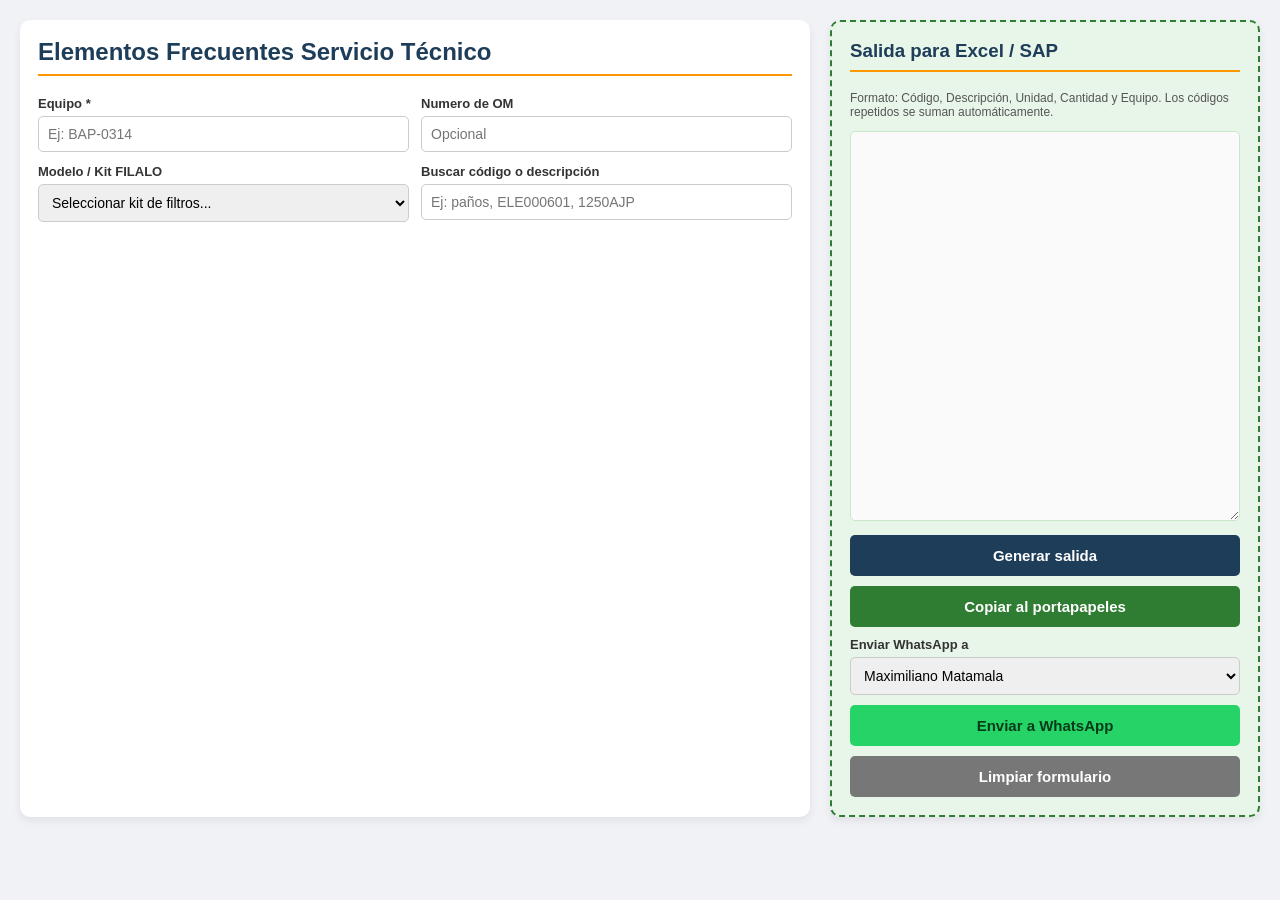
==== elementos-frecuentes/index.html @ 6d953f05 "Update index.html" ====
<!DOCTYPE html>
<html lang="es">
<head>
<meta charset="UTF-8"><meta name="viewport" content="width=device-width, initial-scale=1.0">
<title>Formulario Elementos Frecuentes ST</title>
<style>
body{font-family:Segoe UI,Tahoma,sans-serif;background:#f0f2f5;margin:0;padding:20px;color:#333}.container{max-width:1300px;margin:auto;display:grid;grid-template-columns:1fr 430px;gap:20px}@media(max-width:950px){.container{grid-template-columns:1fr}.output-box{position:static!important}}.card{background:#fff;padding:18px;border-radius:10px;box-shadow:0 4px 8px rgba(0,0,0,.07)}h2,h3{margin-top:0;color:#1e3d59;border-bottom:2px solid #ff9800;padding-bottom:8px}.grid{display:grid;grid-template-columns:repeat(2,1fr);gap:12px}@media(max-width:700px){.grid{grid-template-columns:1fr}}label{display:block;font-weight:700;font-size:13px;margin-bottom:5px}input,select{width:100%;box-sizing:border-box;padding:9px;border:1px solid #ccc;border-radius:5px;font-size:14px}.section{border:1px solid #ddd;border-radius:8px;margin-top:12px;overflow:hidden;background:#fff}.section-header{display:flex;align-items:center;gap:10px;background:#1e3d59;color:#fff;padding:10px 12px;font-weight:700}.section-header input{width:auto;transform:scale(1.15)}.section-body{display:none;padding:10px 12px}.section.active .section-body{display:block}.item-row{display:grid;grid-template-columns:115px 1fr 55px 90px;gap:10px;align-items:center;border-bottom:1px solid #eee;padding:7px 0}.item-row:last-child{border-bottom:none}.code{font-family:Consolas,monospace;color:#b71c1c;font-weight:700;font-size:13px}.name{font-size:13px}.qty{text-align:center;font-weight:700}.qty:disabled{background:#f2f2f2;color:#999}textarea{width:100%;height:390px;box-sizing:border-box;font-family:Consolas,monospace;font-size:12px;padding:10px;border:1px solid #c8e6c9;border-radius:5px;background:#fafafa;resize:vertical}.output-box{background:#e8f5e9;border:2px dashed #2e7d32;position:sticky;top:20px}.btn{border:0;width:100%;padding:12px;border-radius:5px;color:#fff;font-weight:700;font-size:15px;cursor:pointer;margin-top:10px}.btn-copy{background:#2e7d32}.btn-clear{background:#777}.btn-wa{background:#25D366;color:#063b1a}.btn-gen{background:#1e3d59}.note{font-size:12px;color:#555;margin:6px 0 12px}
</style>
</head>
<body>
<div class="container"><div class="card"><h2>Elementos Frecuentes Servicio Técnico</h2>
<div class="grid"><div><label for="equipo">Equipo *</label><input id="equipo" placeholder="Ej: BAP-0314" oninput="generarSalida()"></div><div><label for="om">Numero de OM</label><input id="om" placeholder="Opcional"></div><div><label for="modelo">Modelo / Kit FILALO</label><select id="modelo" onchange="seleccionarKit()"><option value="">Seleccionar kit de filtros...</option></select></div><div><label for="busqueda">Buscar código o descripción</label><input id="busqueda" placeholder="Ej: paños, ELE000601, 1250AJP" oninput="filtrarItems()"></div></div><div id="formulario"></div></div>
<div class="card output-box"><h3>Salida para Excel / SAP</h3><p class="note">Formato: Código, Descripción, Unidad, Cantidad y Equipo. Los códigos repetidos se suman automáticamente.</p><textarea id="salida" readonly></textarea><button class="btn btn-gen" onclick="generarSalida(true)">Generar salida</button><button class="btn btn-copy" onclick="copiarSalida()">Copiar al portapapeles</button><label for="contactoWsp" style="margin-top:10px">Enviar WhatsApp a</label><select id="contactoWsp"><option value="Maximiliano Matamala">Maximiliano Matamala</option><option value="Alejandro Araya">Alejandro Araya</option></select><button class="btn btn-wa" onclick="enviarWhatsApp()">Enviar a WhatsApp</button><button class="btn btn-clear" onclick="limpiarFormulario()">Limpiar formulario</button></div></div>
<script>
const contactosWhatsApp={
  "Maximiliano Matamala":"56995320821",
  "Alejandro Araya":"56966588858"
};
const grupos=[
{nombre:"Consumibles",items:[["INS000072","Protector de polos"],["HER000015","Cinta aislante negra"],["INS000008","Cinta de goma autofusion"],["ADH000219","Cinsta Reflectante Verde Limon"],["INS000240","Limpiador de frenos x Litro"],["HER000202","Limpiador dielectrico x Litro"],["PIN000203","Paños"],["HER000092","Limpia contacto"],["HER000094","Lubricante Spray"],["ACE000019","Spray grasa dieléctrica"],["HER000051","Grasa EP2 x kg"],["INS000023","Silicona"],["ELE002580","Amarra plástica 20 cm"],["ELE000060","Amarra plástica 10 cm"],["ELE000061","Amarra plástica 14 cm"],["ELE002234","Amarra plástica 17 cm"],["ELE000062","Amarra plástica 19 cm"],["ELE000063","Amarra plástica 28 cm"],["ELE000064","Amarra plástica 30 cm"],["ELE002233","Amarra plástica 36 cm"],["ELE000065","Amarra plástica 37 cm"],["ELE000066","Amarra plástica 40 cm"],["ELE000067","Amarra plástica 50 cm"],["ELE000068","Amarra plástica 55 cm"],["ELE000069","Amarra plástica 76 cm"]]},
{nombre:"Abrasivos, corte y soldadura",items:[["HER000036","Disco lija c/velcro 6' N°120"],["HER000039","Disco lija c/velcro 6' N°100"],["HER000037","Disco lija c/velcro 6' N°150"],["HER000030","Disco lija c/velcro 6' N°180"],["HER000041","Disco lija c/velcro 6' N°220"],["HER000043","Disco lija c/velcro 6' N°320"],["HER000038","Disco lija c/velcro 6' N°60"],["HER000287","Disco lija c/velcro 6' N°80"],["HER000294","Disco lija c/velcro 6 N°240"],["HER000042","Disco lija c/velcro 6 N°280"],["INS000053","Disco lija c/velcro 6' N°360"],["HER000027","Disco de corte 4 1/2"],["HER000154","Disco de corte 7 x 1,6mm"],["HER000028","Disco de desbaste metal 4 1/2"],["HER000044","Disco traslapado 4 1/2 GR60"],["HER000222","Grata"],["ELE000805","Soldadura 6011 3/32"],["ELE001846","Soldadura 7018 3/32"]]},
{nombre:"Adhesivos y sellado",items:[["INS000141","Pegatanke"],["HER000064","Pegamento La Gotita 2ml"]]},
{nombre:"Eléctricos",items:[["ELE000691","Terminales paleta hembra azul"],["ELE000657","Switch potenciometro"],["ELE000848","Terminales paleta macho azul"],["ELE000703","Terminales ojo azul 5mm"],["ELE000705","Terminales ojo azul 10mm"],["ELE003255","GPS nuevo"],["ELE002596","Portafusible ATO 1-20A"],["ELE002025","Mantención motor eléctrico"],["ELE001674","Fusible ATO 3 AMP"],["ELE002742","Relay 12V 5P"],["ELE000681","Bornes batería x un."],["ELE002609","Cable 2 vías"],["ELE002610","Cable 3 vías"],["ELE001380","Cable batería"],["ELE000180","Chapa contacto JLG 3 posiciones"],["ELE000664","Switch 2 posiciones con retorno"],["ELE000669","Switch 3 posiciones con retorno"],["ELE000601","Parada emergencia original JLG"],["ELE000477","Perilla potenciómetro"],["ELE001323","Pin macho joystick tijeras"],["ELE001322","Pin hembra joystick tijeras"],["ELE002973","Porta relay cerámica"],["ELE002314","Porta relay 5 PIN"]]},
{nombre:"Hidráulicos",items:[["HID003984","Espiral protector 1/4\" (14-17mm)"],["HID003986","Espiral protector 1/2\" (22-27mm)"],["HID003987","Espiral protector 3/4\" (28-35mm)"],["HID003988","Espiral protector 1\" (36-46mm)"],["HID001210","Flexibles hidráulicos según muestra"],["HID003660","Kit sellos para masas general"],["HID002227","Kit sellos motor de giro general"],["HID002622","Manguera combustible 1/2"],["HID001655","Visor hidráulico 1250AJP"]]},
{nombre:"Componentes mayores",items:[["MOT001287","Motor de arranque"],["MOT001203","Alternador"],["BAT000002","Batería 12V 100Ah"],["BAT000003","Batería 12V 150Ah"],["BAT000086","Batería 12V 220Ah"]]},
{nombre:"Carrocería y estructura",items:[["ELE000340","Manibela mesa motor"],["MEC003679","Bombín capot 17AJRT"],["MEC000581","Bombín capot 1250AJP"],["ADH000150","Mica comando canastillo 1250AJP"],["ADH000687","Mica Comando Tierra 1250AJP"]]},
{nombre:"Instrumentación",items:[["ELE000322","Horómetro de reemplazo"]]},
{nombre:"Fluidos",items:[["ACE000036","Aceite motor 15W40 Tineta 19 L"],["ACE000005","Aceite motor 15W40 Tambor 200 L"],["ACE000035","Aceite hidráulico NUTO 46 Tineta 19 L"],["ACE000003","Aceite hidráulico NUTO 46 Tambor 200 L"],["HER000095","Refrigerante / Coolant al 50% Tineta 19 L"],["ACE000052","Aceite Diferencial LS 85W90 Tineta 19 L"],["ACE000054","Aceite Diferencial LS 85W90 Tambor 200 L"],["INS000165","Gas refrigerante A/C"]]},
{nombre:"Ferretería",items:[["PER000483","Pernos por muestra"],["PER000184","Tuercas por muestra"],["PER000030","Golillas por muestra"],["MEC001195","Abrazadera cremallera metálica 10-16mm"]]},
{nombre:"Documentación",items:[["MEC003191","Portadocumentos"]]},
{nombre:"Kits de filtros 250 h",items:[["FILALO0001","Kit filtros 250h - 10-70 / 17-40 FH/FM - DEUTZ 2012"],["FILALO0002","Kit filtros 250h - 10-70 / 17-40 FR - DEUTZ 2012"],["FILALO0003","Kit filtros 250h - 1200SJP / 1250AJP / 1350SJP - DEUTZ TD2011"],["FILALO0004","Kit filtros 250h - 450AJSII / 600AJ / 800AJ / 860SJ - DEUTZ D2011"],["FILALO0005","Kit filtros 250h - 450AJSII / 600AJ - DEUTZ D2011"],["FILALO0006","Kit filtros 250h - 17AJ Spider / SJP315 / Eager Beaver - HONDA GX340/GX340I"],["FILALO0007","Kit filtros 250h - 340AJ - KUBOTA D1105"],["FILALO0008","Kit filtros 250h - 140 RTE - KUBOTA D1105"],["FILALO0009","Kit filtros 250h - 800AJ/860SJ/4394RT/S-65/S-85/Z-45/Z-60/Z-62/Z-135 - DEUTZ D2011"],["FILALO0010","Kit filtros 250h - 6.26 Faresin - YANMAR"],["FILALO0011","Kit filtros 250h - 17AJRT Alorental - DEUTZ D2011L"],["FILALO0012","Kit filtros 250h - 16AJ Alolift/Alorental - HATZ"],["FILALO0013","Kit filtros 250h - 20AJ RT / 24TJ RT / 26AJ RT - CUMMINS 2.8"],["FILALO0014","Kit filtros 250h - 1500SJP / 1250AJP / 800AJ - DEUTZ TD 2.9"],["FILALO0015","Kit filtros 250h - G10-43A - CUMMINS"],["FILALO0016","Kit filtros 250h - G10-43A - CUMMINS"],["FILALO0017","Kit filtros 250h - 15AJ RT - YANMAR"],["FILALO0018","Kit filtros 250h - 1850SJP - DEUTZ TD 3.2"],["FILALO0019","Kit filtros 250h - S80 - CAT 804D-33"],["FILALO0020","Kit filtros 250h - 307 - DEUTZ D2012"],["FILALO0021","Kit filtros 250h - M600 - YANMAR"],["FILALO0022","Kit filtros 250h - GS2669RT - KUBOTA"],["FILALO0023","Kit filtros 250h - 120SXJ - DEUTZ"],["FILALO0024","Kit filtros 250h - 450AJ SII - PERKINS 404"],["FILALO0025","Kit filtros 250h - 21AJ Spider - HATZ"],["FILALO0026","Kit filtros 250h - 860SJ - PERKINS 404T"],["FILALO0027","Kit filtros 250h - Z-45/25 - PERKINS 404"],["FILALO0029","Kit filtros 250h - 12AJ BB - YANMAR"],["FILALO0030","Kit filtros 250h - ZX-135/70 - PERKINS"],["FILALO0031","Kit filtros 250h - S125 - PERKINS"],["FILALO0032","Kit filtros 250h - 120RTE - YANMAR"],["FILALO0033","Kit filtros 250h - 140RT - KUBOTA D1105"],["FILALO0036","Kit filtros 250h - 34AJX - CUMMINS"],["FILALO0038","Kit filtros 250h - 10-70/17-40 FR - DEUTZ 3.8 EU5"]]},
{nombre:"Reparaciones",items:[["REP000040","Reparacion Cilindro Direccion"],["REP000083","Reparacion Cilindro Jib"],["REP000070","Reparacion Cilindro Nivel"],["HID004063","Reparacion Cilindro Main"],["MEC003361","Reparacion Motor de Giro"],["MEC001340","Reperacion Motor de Partida"],["MEC001341","Reparacion Alternador"],["REP000036","Reparacion Radiadior Enfriador de Aceite"],["REP000002","Neumaticos Reparacion"],["NEU000144","Neumaticos Montaje"],["MEC002331","Reparacion de Canastillo"],["REP000005","Reparacion Mecanizada"]]]}];

function ordenarItemsPorDescripcion(){
  grupos.forEach(grupo => {
    grupo.items.sort((a, b) =>
      a[1].localeCompare(b[1], "es", { sensitivity: "base", numeric: true })
    );
  });
}

function normalizarTexto(texto){return texto.toLowerCase().normalize("NFD").replace(/[\u0300-\u036f]/g,"")}

function crearFormulario(){const cont=document.getElementById("formulario"),sel=document.getElementById("modelo");grupos.forEach((g,gi)=>{const sec=document.createElement("div");sec.className="section";sec.dataset.group=gi;sec.innerHTML=`<div class="section-header"><input type="checkbox" id="grupo-${gi}" onchange="toggleGrupo(${gi},this.checked)"><label for="grupo-${gi}" style="margin:0;color:white;cursor:pointer">${g.nombre}</label></div><div class="section-body"></div>`;const body=sec.querySelector(".section-body");g.items.forEach((it,ii)=>{const row=document.createElement("div");row.className="item-row";row.dataset.search=(it[0]+" "+it[1]+" "+g.nombre).toLowerCase();row.innerHTML=`<span class="code">${it[0]}</span><span class="name">${it[1]}</span><input type="number" class="qty" min="0" step="1" placeholder="Cant." disabled data-group="${gi}" data-index="${ii}" oninput="generarSalida()">`;body.appendChild(row);if(g.nombre==="Kits de filtros 250 h"){const opt=document.createElement("option");opt.value=`${gi}-${ii}`;opt.textContent=`${it[0]} | ${it[1]}`;sel.appendChild(opt)}});cont.appendChild(sec)})}
function toggleGrupo(gi,activo){const sec=document.querySelector(`.section[data-group="${gi}"]`);sec.classList.toggle("active",activo);document.querySelectorAll(`.qty[data-group="${gi}"]`).forEach(i=>{i.disabled=!activo;if(!activo)i.value=""});generarSalida()}
function seleccionarKit(){const v=document.getElementById("modelo").value;if(!v)return;const[gi,ii]=v.split("-").map(Number);document.getElementById(`grupo-${gi}`).checked=true;toggleGrupo(gi,true);const input=document.querySelector(`.qty[data-group="${gi}"][data-index="${ii}"]`);input.value=1;generarSalida()}
function generarSalida(alerta=false){const equipo=document.getElementById("equipo").value.trim();const m=new Map();document.querySelectorAll(".qty").forEach(input=>{const qty=Number(input.value);if(input.disabled||!qty||qty<=0)return;const gi=Number(input.dataset.group),ii=Number(input.dataset.index);const[cod,desc]=grupos[gi].items[ii];const key=cod+"|"+desc;if(!m.has(key))m.set(key,{cod,desc,qty:0});m.get(key).qty+=qty});let txt="Codigo\tDescripcion\tCantidad\tEquipo\n";Array.from(m.values()).sort((a,b)=>a.desc.localeCompare(b.desc, 'es', {sensitivity:'base', numeric:true})).forEach(r=>txt+=`${r.cod}\t${r.desc}\t${r.qty}\t${equipo}\n`);document.getElementById("salida").value=m.size?txt:"";if(alerta&&!m.size)alert("No hay elementos seleccionados.")}
function copiarSalida(){generarSalida(true);const salida=document.getElementById("salida");if(!salida.value.trim())return;navigator.clipboard.writeText(salida.value).then(()=>alert("Copiado. Puedes pegar directo en Excel.")).catch(()=>{salida.select();document.execCommand("copy");alert("Copiado. Puedes pegar directo en Excel.")})}
function enviarWhatsApp(){generarSalida(true);const t=document.getElementById("salida").value.trim();if(!t){alert("No hay datos para enviar.");return}const contacto=document.getElementById("contactoWsp").value;const numeroWhatsApp=contactosWhatsApp[contacto];window.open(`https://wa.me/${numeroWhatsApp}?text=${encodeURIComponent(t)}`,"_blank")}
function limpiarFormulario(){if(!confirm("¿Limpiar formulario?"))return;document.getElementById("equipo").value="";document.getElementById("om").value="";document.getElementById("modelo").value="";document.getElementById("busqueda").value="";document.querySelectorAll(".section-header input").forEach(c=>c.checked=false);document.querySelectorAll(".section").forEach(s=>s.classList.remove("active"));document.querySelectorAll(".qty").forEach(i=>{i.value="";i.disabled=true});document.querySelectorAll(".item-row").forEach(r=>r.style.display="grid");document.getElementById("salida").value=""}
function filtrarItems(){const q=normalizarTexto(document.getElementById("busqueda").value.trim());document.querySelectorAll(".item-row").forEach(r=>r.style.display=!q||normalizarTexto(r.dataset.search).includes(q)?"grid":"none");document.querySelectorAll(".section").forEach(sec=>{const gi=sec.dataset.group;const checked=document.getElementById(`grupo-${gi}`).checked;const tieneCoincidencias=Array.from(sec.querySelectorAll(".item-row")).some(r=>r.style.display!=="none");sec.classList.toggle("active",q?tieneCoincidencias||checked:checked)})}
ordenarItemsPorDescripcion();
crearFormulario();
</script></body></html>
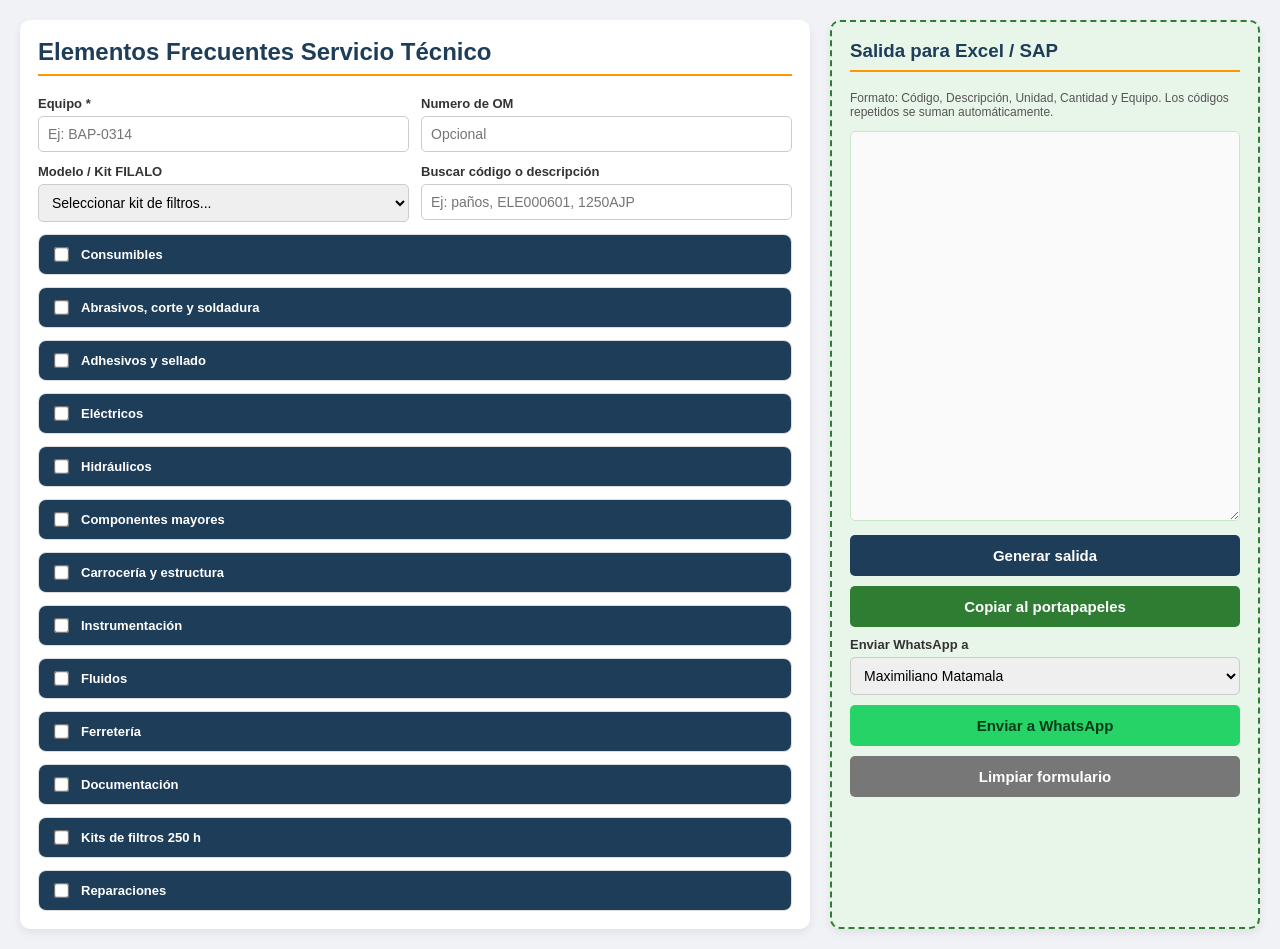
==== commit ac30ac83: "Update index.html" ====
--- a/elementos-frecuentes/index.html
+++ b/elementos-frecuentes/index.html
@@ -29,7 +29,7 @@
 {nombre:"Ferretería",items:[["PER000483","Pernos por muestra"],["PER000184","Tuercas por muestra"],["PER000030","Golillas por muestra"],["MEC001195","Abrazadera cremallera metálica 10-16mm"]]},
 {nombre:"Documentación",items:[["MEC003191","Portadocumentos"]]},
 {nombre:"Kits de filtros 250 h",items:[["FILALO0001","Kit filtros 250h - 10-70 / 17-40 FH/FM - DEUTZ 2012"],["FILALO0002","Kit filtros 250h - 10-70 / 17-40 FR - DEUTZ 2012"],["FILALO0003","Kit filtros 250h - 1200SJP / 1250AJP / 1350SJP - DEUTZ TD2011"],["FILALO0004","Kit filtros 250h - 450AJSII / 600AJ / 800AJ / 860SJ - DEUTZ D2011"],["FILALO0005","Kit filtros 250h - 450AJSII / 600AJ - DEUTZ D2011"],["FILALO0006","Kit filtros 250h - 17AJ Spider / SJP315 / Eager Beaver - HONDA GX340/GX340I"],["FILALO0007","Kit filtros 250h - 340AJ - KUBOTA D1105"],["FILALO0008","Kit filtros 250h - 140 RTE - KUBOTA D1105"],["FILALO0009","Kit filtros 250h - 800AJ/860SJ/4394RT/S-65/S-85/Z-45/Z-60/Z-62/Z-135 - DEUTZ D2011"],["FILALO0010","Kit filtros 250h - 6.26 Faresin - YANMAR"],["FILALO0011","Kit filtros 250h - 17AJRT Alorental - DEUTZ D2011L"],["FILALO0012","Kit filtros 250h - 16AJ Alolift/Alorental - HATZ"],["FILALO0013","Kit filtros 250h - 20AJ RT / 24TJ RT / 26AJ RT - CUMMINS 2.8"],["FILALO0014","Kit filtros 250h - 1500SJP / 1250AJP / 800AJ - DEUTZ TD 2.9"],["FILALO0015","Kit filtros 250h - G10-43A - CUMMINS"],["FILALO0016","Kit filtros 250h - G10-43A - CUMMINS"],["FILALO0017","Kit filtros 250h - 15AJ RT - YANMAR"],["FILALO0018","Kit filtros 250h - 1850SJP - DEUTZ TD 3.2"],["FILALO0019","Kit filtros 250h - S80 - CAT 804D-33"],["FILALO0020","Kit filtros 250h - 307 - DEUTZ D2012"],["FILALO0021","Kit filtros 250h - M600 - YANMAR"],["FILALO0022","Kit filtros 250h - GS2669RT - KUBOTA"],["FILALO0023","Kit filtros 250h - 120SXJ - DEUTZ"],["FILALO0024","Kit filtros 250h - 450AJ SII - PERKINS 404"],["FILALO0025","Kit filtros 250h - 21AJ Spider - HATZ"],["FILALO0026","Kit filtros 250h - 860SJ - PERKINS 404T"],["FILALO0027","Kit filtros 250h - Z-45/25 - PERKINS 404"],["FILALO0029","Kit filtros 250h - 12AJ BB - YANMAR"],["FILALO0030","Kit filtros 250h - ZX-135/70 - PERKINS"],["FILALO0031","Kit filtros 250h - S125 - PERKINS"],["FILALO0032","Kit filtros 250h - 120RTE - YANMAR"],["FILALO0033","Kit filtros 250h - 140RT - KUBOTA D1105"],["FILALO0036","Kit filtros 250h - 34AJX - CUMMINS"],["FILALO0038","Kit filtros 250h - 10-70/17-40 FR - DEUTZ 3.8 EU5"]]},
-{nombre:"Reparaciones",items:[["REP000040","Reparacion Cilindro Direccion"],["REP000083","Reparacion Cilindro Jib"],["REP000070","Reparacion Cilindro Nivel"],["HID004063","Reparacion Cilindro Main"],["MEC003361","Reparacion Motor de Giro"],["MEC001340","Reperacion Motor de Partida"],["MEC001341","Reparacion Alternador"],["REP000036","Reparacion Radiadior Enfriador de Aceite"],["REP000002","Neumaticos Reparacion"],["NEU000144","Neumaticos Montaje"],["MEC002331","Reparacion de Canastillo"],["REP000005","Reparacion Mecanizada"]]]}];
+{nombre:"Reparaciones",items:[["REP000040","Reparacion Cilindro Direccion"],["REP000083","Reparacion Cilindro Jib"],["REP000070","Reparacion Cilindro Nivel"],["HID004063","Reparacion Cilindro Main"],["MEC003361","Reparacion Motor de Giro"],["MEC001340","Reperacion Motor de Partida"],["MEC001341","Reparacion Alternador"],["REP000036","Reparacion Radiadior Enfriador de Aceite"],["REP000002","Neumaticos Reparacion"],["NEU000144","Neumaticos Montaje"],["MEC002331","Reparacion de Canastillo"],["REP000005","Reparacion Mecanizada"]]}];
 
 function ordenarItemsPorDescripcion(){
   grupos.forEach(grupo => {
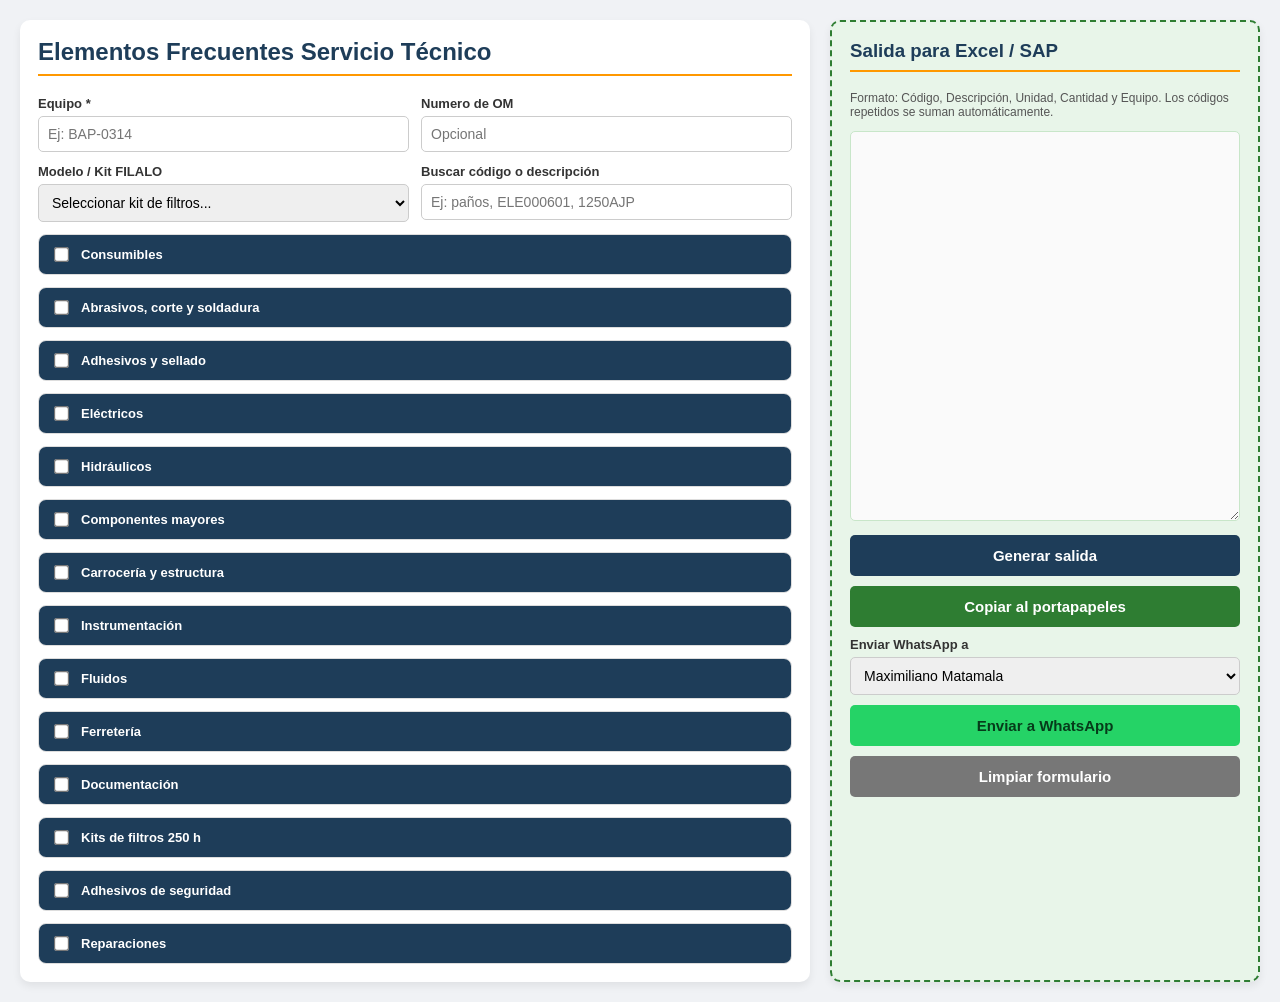
==== commit 6dce4028: "Update index.html" ====
--- a/elementos-frecuentes/index.html
+++ b/elementos-frecuentes/index.html
@@ -29,6 +29,31 @@
 {nombre:"Ferretería",items:[["PER000483","Pernos por muestra"],["PER000184","Tuercas por muestra"],["PER000030","Golillas por muestra"],["MEC001195","Abrazadera cremallera metálica 10-16mm"]]},
 {nombre:"Documentación",items:[["MEC003191","Portadocumentos"]]},
 {nombre:"Kits de filtros 250 h",items:[["FILALO0001","Kit filtros 250h - 10-70 / 17-40 FH/FM - DEUTZ 2012"],["FILALO0002","Kit filtros 250h - 10-70 / 17-40 FR - DEUTZ 2012"],["FILALO0003","Kit filtros 250h - 1200SJP / 1250AJP / 1350SJP - DEUTZ TD2011"],["FILALO0004","Kit filtros 250h - 450AJSII / 600AJ / 800AJ / 860SJ - DEUTZ D2011"],["FILALO0005","Kit filtros 250h - 450AJSII / 600AJ - DEUTZ D2011"],["FILALO0006","Kit filtros 250h - 17AJ Spider / SJP315 / Eager Beaver - HONDA GX340/GX340I"],["FILALO0007","Kit filtros 250h - 340AJ - KUBOTA D1105"],["FILALO0008","Kit filtros 250h - 140 RTE - KUBOTA D1105"],["FILALO0009","Kit filtros 250h - 800AJ/860SJ/4394RT/S-65/S-85/Z-45/Z-60/Z-62/Z-135 - DEUTZ D2011"],["FILALO0010","Kit filtros 250h - 6.26 Faresin - YANMAR"],["FILALO0011","Kit filtros 250h - 17AJRT Alorental - DEUTZ D2011L"],["FILALO0012","Kit filtros 250h - 16AJ Alolift/Alorental - HATZ"],["FILALO0013","Kit filtros 250h - 20AJ RT / 24TJ RT / 26AJ RT - CUMMINS 2.8"],["FILALO0014","Kit filtros 250h - 1500SJP / 1250AJP / 800AJ - DEUTZ TD 2.9"],["FILALO0015","Kit filtros 250h - G10-43A - CUMMINS"],["FILALO0016","Kit filtros 250h - G10-43A - CUMMINS"],["FILALO0017","Kit filtros 250h - 15AJ RT - YANMAR"],["FILALO0018","Kit filtros 250h - 1850SJP - DEUTZ TD 3.2"],["FILALO0019","Kit filtros 250h - S80 - CAT 804D-33"],["FILALO0020","Kit filtros 250h - 307 - DEUTZ D2012"],["FILALO0021","Kit filtros 250h - M600 - YANMAR"],["FILALO0022","Kit filtros 250h - GS2669RT - KUBOTA"],["FILALO0023","Kit filtros 250h - 120SXJ - DEUTZ"],["FILALO0024","Kit filtros 250h - 450AJ SII - PERKINS 404"],["FILALO0025","Kit filtros 250h - 21AJ Spider - HATZ"],["FILALO0026","Kit filtros 250h - 860SJ - PERKINS 404T"],["FILALO0027","Kit filtros 250h - Z-45/25 - PERKINS 404"],["FILALO0029","Kit filtros 250h - 12AJ BB - YANMAR"],["FILALO0030","Kit filtros 250h - ZX-135/70 - PERKINS"],["FILALO0031","Kit filtros 250h - S125 - PERKINS"],["FILALO0032","Kit filtros 250h - 120RTE - YANMAR"],["FILALO0033","Kit filtros 250h - 140RT - KUBOTA D1105"],["FILALO0036","Kit filtros 250h - 34AJX - CUMMINS"],["FILALO0038","Kit filtros 250h - 10-70/17-40 FR - DEUTZ 3.8 EU5"]]},
+{nombre: "Adhesivos de seguridad",items: [
+    ["LOGALO0192","Logo altura máxima"],
+    ["LOGALO0242","Logo altura máxima plegada"],
+    ["LOGALO0181","Logo apagado"],
+    ["LOGALO0196","Logo baliza"],
+    ["LOGALO0185","Logo batería"],
+    ["LOGALO0182","Logo corta corriente"],
+    ["LOGALO0186","Logo encendido"],
+    ["LOGALO0188","Logo estanque hidráulico"],
+    ["LOGALO0103","Logo extintor"],
+    ["LOGALO0187","Logo no fumar"],
+    ["LOGALO0195","Logo no interrumpir al operador"],
+    ["LOGALO0191","Logo parada de emergencia"],
+    ["LOGALO0193","Logo pértiga"],
+    ["LOGALO0184","Logo petróleo"],
+    ["LOGALO0183","Logo porta cuña"],
+    ["LOGALO0206","Logo prohibido uso de celular"],
+    ["LOGALO0197","Logo punto de bloqueo"],
+    ["LOGALO0194","Logo TARA"],
+    ["LOGALO0023","Logo carga máxima"],
+    ["ADH000578","Logo solo personal autorizado"],
+    ["LOGALO0010","Logo diagrama de carga"],
+    ["LOGALO0011","Logo cercanías eléctricas"]
+  ]
+},
 {nombre:"Reparaciones",items:[["REP000040","Reparacion Cilindro Direccion"],["REP000083","Reparacion Cilindro Jib"],["REP000070","Reparacion Cilindro Nivel"],["HID004063","Reparacion Cilindro Main"],["MEC003361","Reparacion Motor de Giro"],["MEC001340","Reperacion Motor de Partida"],["MEC001341","Reparacion Alternador"],["REP000036","Reparacion Radiadior Enfriador de Aceite"],["REP000002","Neumaticos Reparacion"],["NEU000144","Neumaticos Montaje"],["MEC002331","Reparacion de Canastillo"],["REP000005","Reparacion Mecanizada"]]}];
 
 function ordenarItemsPorDescripcion(){
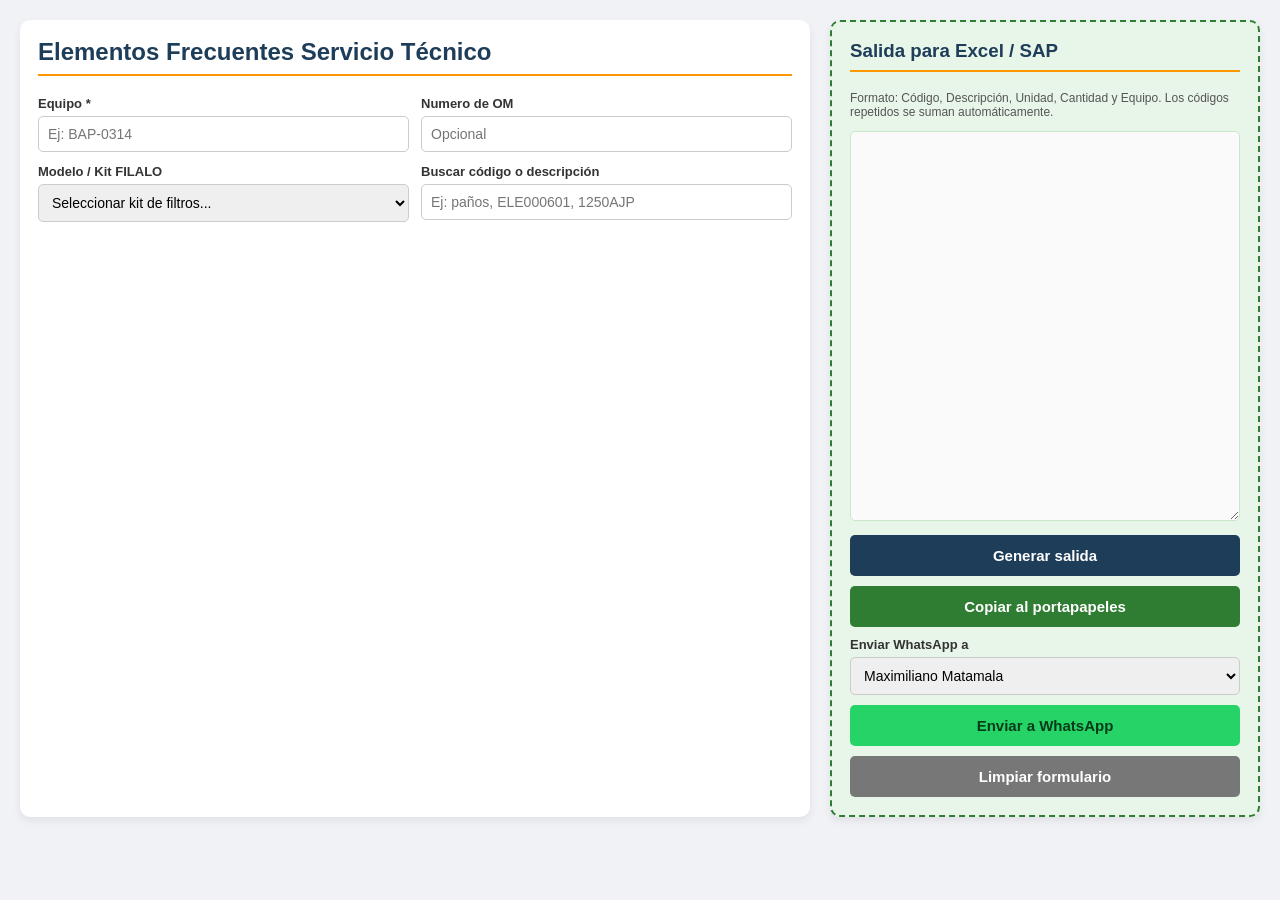
==== commit cc0e24c2: "Update index.html" ====
--- a/elementos-frecuentes/index.html
+++ b/elementos-frecuentes/index.html
@@ -24,36 +24,14 @@
 {nombre:"Hidráulicos",items:[["HID003984","Espiral protector 1/4\" (14-17mm)"],["HID003986","Espiral protector 1/2\" (22-27mm)"],["HID003987","Espiral protector 3/4\" (28-35mm)"],["HID003988","Espiral protector 1\" (36-46mm)"],["HID001210","Flexibles hidráulicos según muestra"],["HID003660","Kit sellos para masas general"],["HID002227","Kit sellos motor de giro general"],["HID002622","Manguera combustible 1/2"],["HID001655","Visor hidráulico 1250AJP"]]},
 {nombre:"Componentes mayores",items:[["MOT001287","Motor de arranque"],["MOT001203","Alternador"],["BAT000002","Batería 12V 100Ah"],["BAT000003","Batería 12V 150Ah"],["BAT000086","Batería 12V 220Ah"]]},
 {nombre:"Carrocería y estructura",items:[["ELE000340","Manibela mesa motor"],["MEC003679","Bombín capot 17AJRT"],["MEC000581","Bombín capot 1250AJP"],["ADH000150","Mica comando canastillo 1250AJP"],["ADH000687","Mica Comando Tierra 1250AJP"]]},
+
+,{nombre:"Adhesivos de seguridad",items:[["LOGALO0192","Logo altura máxima"],["LOGALO0242","Logo altura máxima plegada"],["LOGALO0181","Logo apagado"],["LOGALO0196","Logo baliza"],["LOGALO0185","Logo batería"],["LOGALO0182","Logo corta corriente"],["LOGALO0186","Logo encendido"],["LOGALO0188","Logo estanque hidráulico"],["LOGALO0103","Logo extintor"],["LOGALO0187","Logo no fumar"],["LOGALO0195","Logo no interrumpir al operador"],["LOGALO0191","Logo parada de emergencia"],["LOGALO0193","Logo pértiga"],["LOGALO0184","Logo petróleo"],["LOGALO0183","Logo porta cuña"],["LOGALO0206","Logo prohibido uso de celular"],["LOGALO0197","Logo punto de bloqueo"],["LOGALO0194","Logo TARA"],["LOGALO0023","Logo carga máxima"],["ADH000578","Logo solo personal autorizado"],["LOGALO0010","Logo diagrama de carga"],["LOGALO0010","Logo cercanías eléctricas"]]}
+
 {nombre:"Instrumentación",items:[["ELE000322","Horómetro de reemplazo"]]},
 {nombre:"Fluidos",items:[["ACE000036","Aceite motor 15W40 Tineta 19 L"],["ACE000005","Aceite motor 15W40 Tambor 200 L"],["ACE000035","Aceite hidráulico NUTO 46 Tineta 19 L"],["ACE000003","Aceite hidráulico NUTO 46 Tambor 200 L"],["HER000095","Refrigerante / Coolant al 50% Tineta 19 L"],["ACE000052","Aceite Diferencial LS 85W90 Tineta 19 L"],["ACE000054","Aceite Diferencial LS 85W90 Tambor 200 L"],["INS000165","Gas refrigerante A/C"]]},
 {nombre:"Ferretería",items:[["PER000483","Pernos por muestra"],["PER000184","Tuercas por muestra"],["PER000030","Golillas por muestra"],["MEC001195","Abrazadera cremallera metálica 10-16mm"]]},
 {nombre:"Documentación",items:[["MEC003191","Portadocumentos"]]},
 {nombre:"Kits de filtros 250 h",items:[["FILALO0001","Kit filtros 250h - 10-70 / 17-40 FH/FM - DEUTZ 2012"],["FILALO0002","Kit filtros 250h - 10-70 / 17-40 FR - DEUTZ 2012"],["FILALO0003","Kit filtros 250h - 1200SJP / 1250AJP / 1350SJP - DEUTZ TD2011"],["FILALO0004","Kit filtros 250h - 450AJSII / 600AJ / 800AJ / 860SJ - DEUTZ D2011"],["FILALO0005","Kit filtros 250h - 450AJSII / 600AJ - DEUTZ D2011"],["FILALO0006","Kit filtros 250h - 17AJ Spider / SJP315 / Eager Beaver - HONDA GX340/GX340I"],["FILALO0007","Kit filtros 250h - 340AJ - KUBOTA D1105"],["FILALO0008","Kit filtros 250h - 140 RTE - KUBOTA D1105"],["FILALO0009","Kit filtros 250h - 800AJ/860SJ/4394RT/S-65/S-85/Z-45/Z-60/Z-62/Z-135 - DEUTZ D2011"],["FILALO0010","Kit filtros 250h - 6.26 Faresin - YANMAR"],["FILALO0011","Kit filtros 250h - 17AJRT Alorental - DEUTZ D2011L"],["FILALO0012","Kit filtros 250h - 16AJ Alolift/Alorental - HATZ"],["FILALO0013","Kit filtros 250h - 20AJ RT / 24TJ RT / 26AJ RT - CUMMINS 2.8"],["FILALO0014","Kit filtros 250h - 1500SJP / 1250AJP / 800AJ - DEUTZ TD 2.9"],["FILALO0015","Kit filtros 250h - G10-43A - CUMMINS"],["FILALO0016","Kit filtros 250h - G10-43A - CUMMINS"],["FILALO0017","Kit filtros 250h - 15AJ RT - YANMAR"],["FILALO0018","Kit filtros 250h - 1850SJP - DEUTZ TD 3.2"],["FILALO0019","Kit filtros 250h - S80 - CAT 804D-33"],["FILALO0020","Kit filtros 250h - 307 - DEUTZ D2012"],["FILALO0021","Kit filtros 250h - M600 - YANMAR"],["FILALO0022","Kit filtros 250h - GS2669RT - KUBOTA"],["FILALO0023","Kit filtros 250h - 120SXJ - DEUTZ"],["FILALO0024","Kit filtros 250h - 450AJ SII - PERKINS 404"],["FILALO0025","Kit filtros 250h - 21AJ Spider - HATZ"],["FILALO0026","Kit filtros 250h - 860SJ - PERKINS 404T"],["FILALO0027","Kit filtros 250h - Z-45/25 - PERKINS 404"],["FILALO0029","Kit filtros 250h - 12AJ BB - YANMAR"],["FILALO0030","Kit filtros 250h - ZX-135/70 - PERKINS"],["FILALO0031","Kit filtros 250h - S125 - PERKINS"],["FILALO0032","Kit filtros 250h - 120RTE - YANMAR"],["FILALO0033","Kit filtros 250h - 140RT - KUBOTA D1105"],["FILALO0036","Kit filtros 250h - 34AJX - CUMMINS"],["FILALO0038","Kit filtros 250h - 10-70/17-40 FR - DEUTZ 3.8 EU5"]]},
-{nombre: "Adhesivos de seguridad",items: [
-    ["LOGALO0192","Logo altura máxima"],
-    ["LOGALO0242","Logo altura máxima plegada"],
-    ["LOGALO0181","Logo apagado"],
-    ["LOGALO0196","Logo baliza"],
-    ["LOGALO0185","Logo batería"],
-    ["LOGALO0182","Logo corta corriente"],
-    ["LOGALO0186","Logo encendido"],
-    ["LOGALO0188","Logo estanque hidráulico"],
-    ["LOGALO0103","Logo extintor"],
-    ["LOGALO0187","Logo no fumar"],
-    ["LOGALO0195","Logo no interrumpir al operador"],
-    ["LOGALO0191","Logo parada de emergencia"],
-    ["LOGALO0193","Logo pértiga"],
-    ["LOGALO0184","Logo petróleo"],
-    ["LOGALO0183","Logo porta cuña"],
-    ["LOGALO0206","Logo prohibido uso de celular"],
-    ["LOGALO0197","Logo punto de bloqueo"],
-    ["LOGALO0194","Logo TARA"],
-    ["LOGALO0023","Logo carga máxima"],
-    ["ADH000578","Logo solo personal autorizado"],
-    ["LOGALO0010","Logo diagrama de carga"],
-    ["LOGALO0011","Logo cercanías eléctricas"]
-  ]
-},
 {nombre:"Reparaciones",items:[["REP000040","Reparacion Cilindro Direccion"],["REP000083","Reparacion Cilindro Jib"],["REP000070","Reparacion Cilindro Nivel"],["HID004063","Reparacion Cilindro Main"],["MEC003361","Reparacion Motor de Giro"],["MEC001340","Reperacion Motor de Partida"],["MEC001341","Reparacion Alternador"],["REP000036","Reparacion Radiadior Enfriador de Aceite"],["REP000002","Neumaticos Reparacion"],["NEU000144","Neumaticos Montaje"],["MEC002331","Reparacion de Canastillo"],["REP000005","Reparacion Mecanizada"]]}];
 
 function ordenarItemsPorDescripcion(){
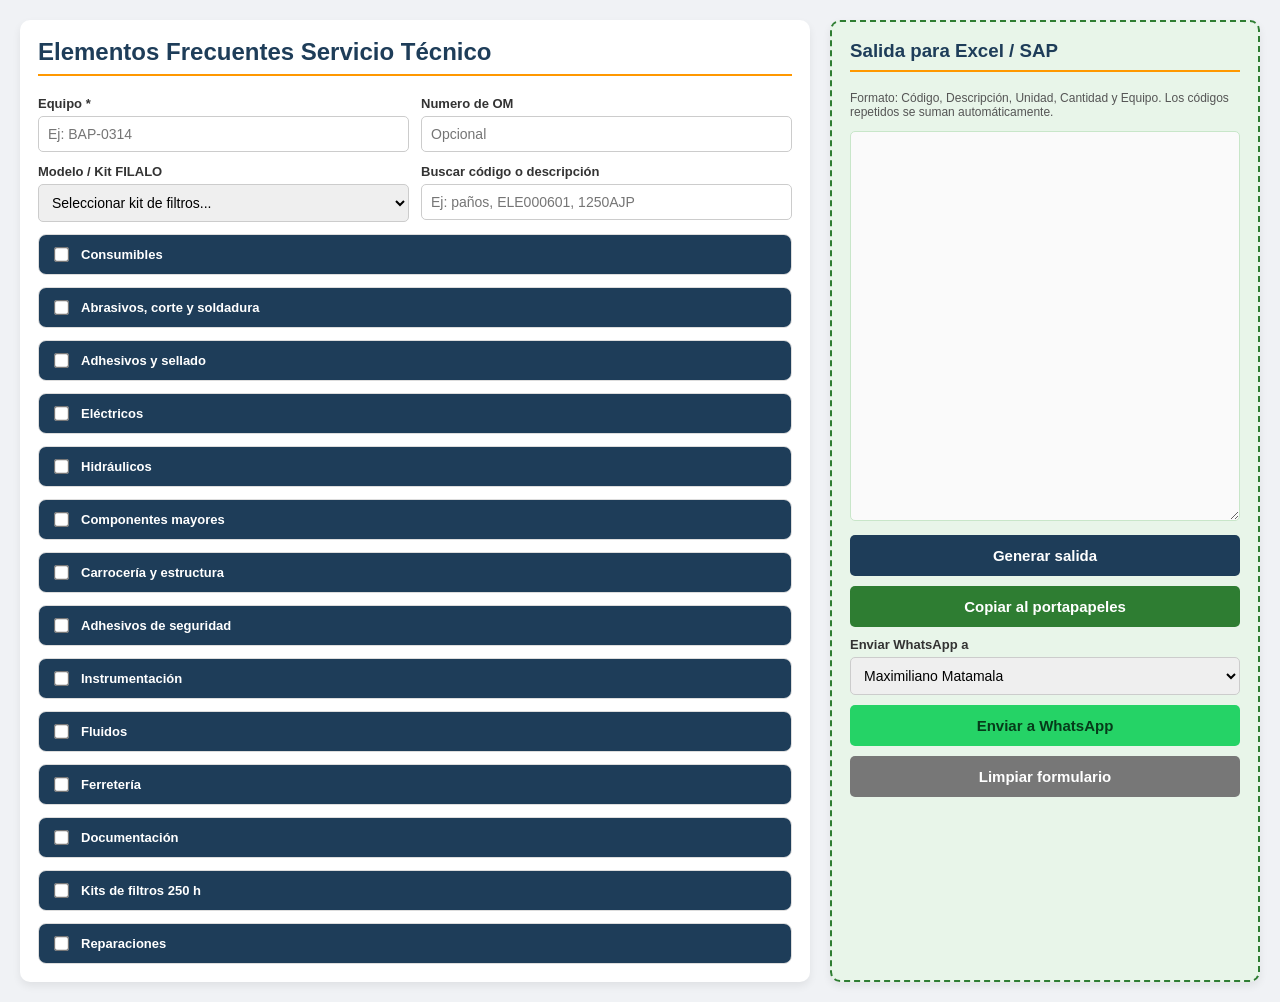
==== commit c644bd69: "Update index.html" ====
--- a/elementos-frecuentes/index.html
+++ b/elementos-frecuentes/index.html
@@ -25,7 +25,7 @@
 {nombre:"Componentes mayores",items:[["MOT001287","Motor de arranque"],["MOT001203","Alternador"],["BAT000002","Batería 12V 100Ah"],["BAT000003","Batería 12V 150Ah"],["BAT000086","Batería 12V 220Ah"]]},
 {nombre:"Carrocería y estructura",items:[["ELE000340","Manibela mesa motor"],["MEC003679","Bombín capot 17AJRT"],["MEC000581","Bombín capot 1250AJP"],["ADH000150","Mica comando canastillo 1250AJP"],["ADH000687","Mica Comando Tierra 1250AJP"]]},
 
-,{nombre:"Adhesivos de seguridad",items:[["LOGALO0192","Logo altura máxima"],["LOGALO0242","Logo altura máxima plegada"],["LOGALO0181","Logo apagado"],["LOGALO0196","Logo baliza"],["LOGALO0185","Logo batería"],["LOGALO0182","Logo corta corriente"],["LOGALO0186","Logo encendido"],["LOGALO0188","Logo estanque hidráulico"],["LOGALO0103","Logo extintor"],["LOGALO0187","Logo no fumar"],["LOGALO0195","Logo no interrumpir al operador"],["LOGALO0191","Logo parada de emergencia"],["LOGALO0193","Logo pértiga"],["LOGALO0184","Logo petróleo"],["LOGALO0183","Logo porta cuña"],["LOGALO0206","Logo prohibido uso de celular"],["LOGALO0197","Logo punto de bloqueo"],["LOGALO0194","Logo TARA"],["LOGALO0023","Logo carga máxima"],["ADH000578","Logo solo personal autorizado"],["LOGALO0010","Logo diagrama de carga"],["LOGALO0010","Logo cercanías eléctricas"]]}
+{nombre:"Adhesivos de seguridad",items:[["LOGALO0192","Logo altura máxima"],["LOGALO0242","Logo altura máxima plegada"],["LOGALO0181","Logo apagado"],["LOGALO0196","Logo baliza"],["LOGALO0185","Logo batería"],["LOGALO0182","Logo corta corriente"],["LOGALO0186","Logo encendido"],["LOGALO0188","Logo estanque hidráulico"],["LOGALO0103","Logo extintor"],["LOGALO0187","Logo no fumar"],["LOGALO0195","Logo no interrumpir al operador"],["LOGALO0191","Logo parada de emergencia"],["LOGALO0193","Logo pértiga"],["LOGALO0184","Logo petróleo"],["LOGALO0183","Logo porta cuña"],["LOGALO0206","Logo prohibido uso de celular"],["LOGALO0197","Logo punto de bloqueo"],["LOGALO0194","Logo TARA"],["LOGALO0023","Logo carga máxima"],["ADH000578","Logo solo personal autorizado"],["LOGALO0010","Logo diagrama de carga"],["LOGALO0010","Logo cercanías eléctricas"]]},
 
 {nombre:"Instrumentación",items:[["ELE000322","Horómetro de reemplazo"]]},
 {nombre:"Fluidos",items:[["ACE000036","Aceite motor 15W40 Tineta 19 L"],["ACE000005","Aceite motor 15W40 Tambor 200 L"],["ACE000035","Aceite hidráulico NUTO 46 Tineta 19 L"],["ACE000003","Aceite hidráulico NUTO 46 Tambor 200 L"],["HER000095","Refrigerante / Coolant al 50% Tineta 19 L"],["ACE000052","Aceite Diferencial LS 85W90 Tineta 19 L"],["ACE000054","Aceite Diferencial LS 85W90 Tambor 200 L"],["INS000165","Gas refrigerante A/C"]]},
